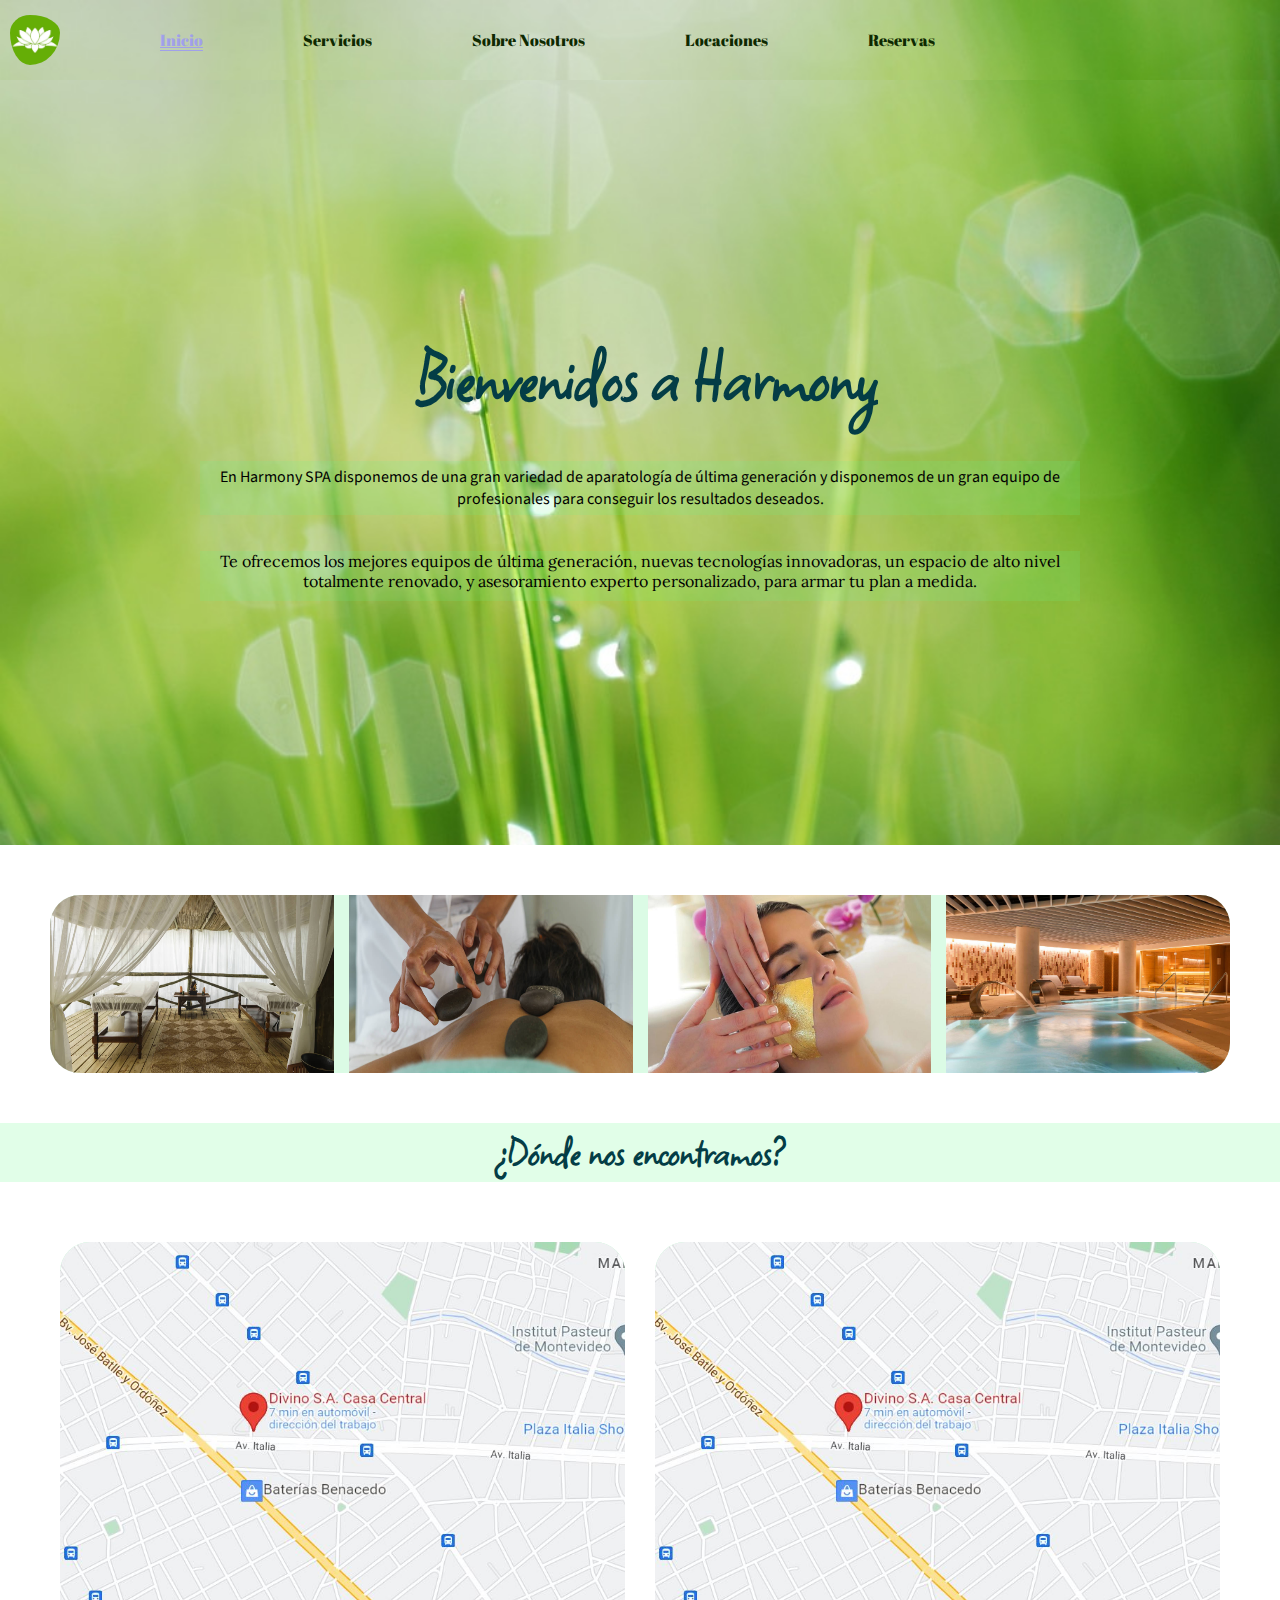
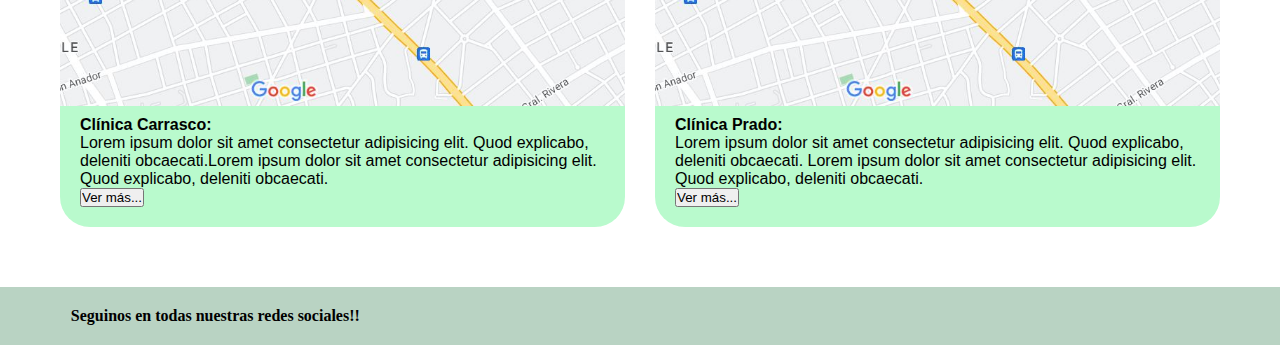
==== index.html @ c3ba3a65 "mi primer commit" ====
<!--Maria Doldan -->

<!DOCTYPE html>
<html lang="es">

<head>
    <meta charset="UTF-8">
    <meta http-equiv="X-UA-Compatible" content="IE=edge">
    <meta name="viewport" content="width=device-width, initial-scale=1.0">
    <meta charset="utf-8">
    <link href="https://cdn.lineicons.com/3.0/lineicons.css" rel="stylesheet">
    <link href="./assets/css/style.css" rel="stylesheet" type="text/css">



    <title>Harmony SPA Uruguay</title>

</head>

<body>


    <header>
       
        <div class="logo_titulo">
            <img class="logoHarmony" src="assets/img/logoHarmonySPA.png" class="img" alt="Logo de Harmony Spa">
        </div>
        <!--Menu-->

        <nav class="navbar">
            <ul class="menu">
                <li class="menu__item active"> <a href="./index.html">Inicio</a> </li>
                <li class="menu__item"> <a href="pages/servicios.html">Servicios</a> </li>
                <li class="menu__item"> <a href="pages/sobre_nosotros.html">Sobre Nosotros</a> </li>
                <li class="menu__item"> <a href="pages/locaciones.html">Locaciones</a></li>
                <li class="menu__item"> <a href="pages/reservas.html">Reservas</a></li>

            </ul>
        </nav>

    </header>
    
    <section class ="primeraImagen">
        <h2>Bienvenidos a Harmony</h2>
        <p>En Harmony SPA disponemos de una gran variedad de aparatología de última generación y
            disponemos de un gran equipo de
            profesionales para conseguir los resultados deseados.</p><br><br> 
        <p1>Te ofrecemos los mejores equipos de última generación, nuevas
            tecnologías innovadoras, un espacio de alto nivel totalmente renovado, y asesoramiento experto
            personalizado, para armar tu plan a medida. </p1>
    </section>
       
    <!--las imagenes seran dinamicas se mostraran de a una-->
    <section class="imagendinamicas"> 
        <div class="imagendinamica"> 
            
            <img src="assets/img/fotospa/foto1HarmonySPA.png" class="foto__h" alt="Foto de Harmony Spa">
            <img src="assets/img/fotospa/foto2HarmonySPA.png" class="foto__h" alt="Foto de Harmony Spa">
            <img src="assets/img/fotospa/foto5HarmonySPA.png" class="foto__h" alt="Foto de Harmony Spa">
            <img src="assets/img/fotospa/foto6HarmonySPA.png" class="foto__h" alt="Foto de Harmony Spa">
       
        </div>    
    </section>       

    <div class="titulo_mapa"><h2>¿Dónde nos encontramos?</h2></div>

    <section class="tarjeta_mapas">
          
        <div class="tarjeta_mapa carrasco">
            <img src="./assets/img/mapa/mapa.png" alt="Mapa Locación Clínica Carrasco" class="img_mapa">
            <div class="informacion">
                <h4 class="tarjeta__titulo">Clínica Carrasco:</h4>
                <p class="tarjeta__texto">Lorem ipsum dolor sit amet consectetur adipisicing elit. Quod explicabo, deleniti obcaecati.Lorem ipsum dolor sit amet consectetur adipisicing elit. Quod explicabo, deleniti obcaecati.</p>
                <button class="tarjeta__boton">Ver más...</button>
            </div>
        </div>
        <div class="tarjeta_mapa prado">
            <img src="./assets/img/mapa/mapa.png" alt= "Mapa Locación Clínica Prado" class="img_mapa">
            <div class="informacion">
                <h4 class="tarjeta__titulo">Clínica Prado:</h4>
                <p class="tarjeta__texto">Lorem ipsum dolor sit amet consectetur adipisicing elit. Quod explicabo, deleniti obcaecati. Lorem ipsum dolor sit amet consectetur adipisicing elit. Quod explicabo, deleniti obcaecati.</p>
                <button class="tarjeta__boton">Ver más...</button>
            </div>
        </div>
    </section>    
    

 <!--footer ir modificando a lo largo del proyecto-->
   
    <pie>
        <div class="redes">
            <h4 class="redes__titulo">Seguinos en todas nuestras redes sociales!!</h4>
            <a  href="https://www.instagram.com/"></a><i class="lni lni-instagram-filled"></i>
            <a  href="https://www.facebook.com/"></a><i class="lni lni-facebook-filled"></i>
            <a href="https://www.twitter.com/"></a><i class="lni lni-twitter-filled"></i>
        </div>
            
    </pie>
</body>

</html>
---- assets/css/style.css ----
@import url('https://fonts.googleapis.com/css2?family=Square+Peg&display=swap');
@import url('https://fonts.googleapis.com/css2?family=Abril+Fatface&family=Square+Peg&display=swap');
@import url('https://fonts.googleapis.com/css2?family=Abril+Fatface&family=Lora:ital@1&family=Source+Sans+Pro:wght@300&family=Square+Peg&display=swap');
@import url('https://fonts.googleapis.com/css2?family=Abril+Fatface&family=Lato&family=Lora:ital@1&family=Source+Sans+Pro:wght@300&family=Square+Peg&display=swap');
@import url('https://fonts.googleapis.com/css2?family=Dancing+Script&display=swap');

* {
    padding: 0;
    margin: 0;
    box-sizing: border-box;
    overflow-x: hidden;
  }


header {
    display: flex;
    background:url("fondo.jpg");
    height: 80px;
    width: 100%;
    background-size:cover ;
    background-repeat:no-repeat ;
    gap: 100px;
    grid-gap: 100px;
}

.logoHarmony {
    border-radius: 80%;
    -webkit-border-radius: 800%;
    -moz-border-radius: 800%;
    -ms-border-radius: 800%;
    -o-border-radius: 800%;
    width: 60px;
    padding-left: 10px;
    padding-top: 15px;
 
}

.menu{
    display: flex;
    list-style-type:none;
    gap: 100px;
    grid-gap: 100px;
    align-items:center ;
    height: 100%;
}

.menu__item a{
    color: rgb(14, 41, 1);
    text-decoration: none;
    font-family:'Abril Fatface', cursive;;
  
}

.menu__item.active a{
    text-decoration: underline double;
    color: rgb(160, 160, 233);
}

.primeraImagen {
  height: 85vh;
  background-image: url("./fondo.jpg");
  background-repeat: no-repeat;
  background-size: cover;
  display: flex;
  justify-content: center;
  align-items: center;
  flex-direction: column;
  padding-inline: 200px;
  background-position: center center
}

.primeraImagen h2{
  text-align:center;
  color: rgb(4, 61, 70);
  font-family: 'Square Peg', cursive;
  font-size:80px;
  padding-top: 0;
  padding-left: 15px;
  padding-bottom: 30px;
    
}
.primeraImagen p{
  font-family: 'Source Sans Pro', sans-serif;
  color:black;
  background-color: rgba(103, 248, 139, 0.150);
  padding-bottom: 5px;
  padding-top: 5px;
  padding-inline: 20px;
  text-align:center
}
.primeraImagen p1{
  font-family: 'Lora', serif;
  color:black;
  background-color: rgba(103, 248, 139, 0.150);
  padding-bottom: 10px;
  padding-inline: 20px;
  text-align:center
}

.imagendinamicas {
  padding: 50px;
  display: flex;
  gap: 30px;
}

.imagendinamica {
  background-color: #87f3a84d;
  border-radius: 30px;
  overflow: hidden;
  display: flex;
  gap: 15px;
  
}

.foto__h{
  width: 100%;
}

.titulo_mapa{
  text-align:center;
  color: rgb(4, 61, 70);
  font-family: 'Square Peg', cursive;
  font-size:30px;
  padding-top: 0;
  padding-inline: 20px;
  background-color:rgba(103, 248, 139, 0.200) ;

}

.tarjeta_mapas{
  padding: 60px;
  display: flex;
  gap: 30px;
}

.tarjeta_mapa{
  background-color: #34f06d58;
  border-radius: 30px;
  overflow: hidden;
  display: flex;
  flex-direction: column;
  gap: 10px;
  flex: 1;
  -webkit-border-radius: 30px;
  -moz-border-radius: 30px;
  -ms-border-radius: 30px;
  -o-border-radius: 30px;
}

.informacion{
  padding: 0 20px 20px 20px;
  font-family: Arial, "Helvetica Neue", Helvetica, sans-serif;
}

.tarjetita__imagen {
  max-width: 100%;
}


.img_mapa{
  width: 100%;
}


.redes {
  background-color: #08632b48;
  padding-block: 20px;
  text-align: center;
  display: flex;
  justify-content: space-around;
}

/*Estilo Exclusivo de page sobre_nosotros*/
.video{
  width: 70%; 
  margin: 0 auto;
  display: block;
  padding-top: 15px;
  padding-bottom: 20px;
}

.fundadores{
  display: flex;
  justify-content: center;
  align-items: center;
  flex-direction: column;
  padding-inline: 200px;
  background-position: center center;
  background-color: rgba(243, 237, 229, 0.79);
  background-size:cover ;
  background-repeat:no-repeat ;
  
}

.fundadores__titulo{
  text-align: center;
  font-family: Verdana, Geneva, Tahoma, sans-serif;
  font-size: large;
  padding-top:20px ;
  padding-bottom: 15px;
  color: rgb(8, 93, 17);
  text-decoration: underline;
  font-weight: 500;


}

.fundadores__descripcion{
  font-family: Verdana, Geneva, Tahoma, sans-serif;
  font-size: x-small;
  padding-bottom: 25px;

}


/*Estilo Exclusivo de page locaciones*/

.clinicas_img{
  padding-top: 30px;
  padding-bottom: 30px;
  padding-inline: 50px;
  display: flex;
  justify-content: center;
  background-color: #34f06c21;
  border-radius: 30px;
  overflow: hidden;
  flex-direction: column;
  gap: 10px;
  flex: 1;
  -webkit-border-radius: 30px;
  -moz-border-radius: 30px;
  -ms-border-radius: 30px;
  -o-border-radius: 30px;

}

.clinica__img{
  border-radius: 10%;
  width: 100%;
  -webkit-border-radius: 10%;
  -moz-border-radius: 10%;
  -ms-border-radius: 10%;
  -o-border-radius: 10%;
}


.clinica__titulo{
  font-size: xx-large;
  color: rgb(7, 90, 19);
  font-family: 'Dancing Script', cursive;
  text-align: center;
  padding-bottom: 25px;
  

}
.clinicas__imgdes{
  padding-top: 25px;
  padding-bottom: 25px;
  color: rgb(4, 88, 60);
  font-size: medium;
  text-align: center;

}
.info_clinicas{
  text-align: center;
  padding-top: 30px;
  padding-bottom: 30px;

}
.info__clinicaslista{
  font-size: small;
  font-family: 'Courier New', Courier, monospace;

}
.info__clinicastitulo{
  font-size: xx-large;
  color: rgb(7, 90, 19);
  font-family: 'Dancing Script', cursive;
  text-align: center;
  padding-bottom: 25px;
  padding-top:30px ;

}

/*Estilo Exclusivo de page servicios*/

.fotos_tratamiento{
  padding: 50px;
  display: flex;
  gap: 30px;
  }

.tratamiento_img{
  background-color: #87f3a84d;
  border-radius: 30px;
  overflow: hidden;
  display: flex;
  gap: 15px;
 
}

.tratamiento__img{
  width: 100%;
}

.lista__tipostratamientos{
  padding-top: 20px;
  padding-bottom: 20px;
  list-style-type: none;
  text-align: center;
  
  }

.lista__titulotratamientos{
  text-align: center;
  font-family: 'Source Sans Pro', sans-serif;
  font-size: large;
  padding-top:20px ;
  padding-bottom: 15px;
  text-decoration: underline;
  background:url("fondo.jpg");


}

/*Estilo Exclusivo de page reservas. Se aplicara Grids y se seguirá mejorando el formulario*/
.reservas_titulo{
  text-align: center;
  font-family: 'Source Sans Pro', sans-serif;
  background:url("fondo.jpg");
  padding-top:20px ;
  padding-bottom: 15px;
  text-decoration: underline;
  font-size: large;

}

.formulario{
  background-color: aliceblue;
  padding-top:30px ;
  padding-bottom: 35px;

}
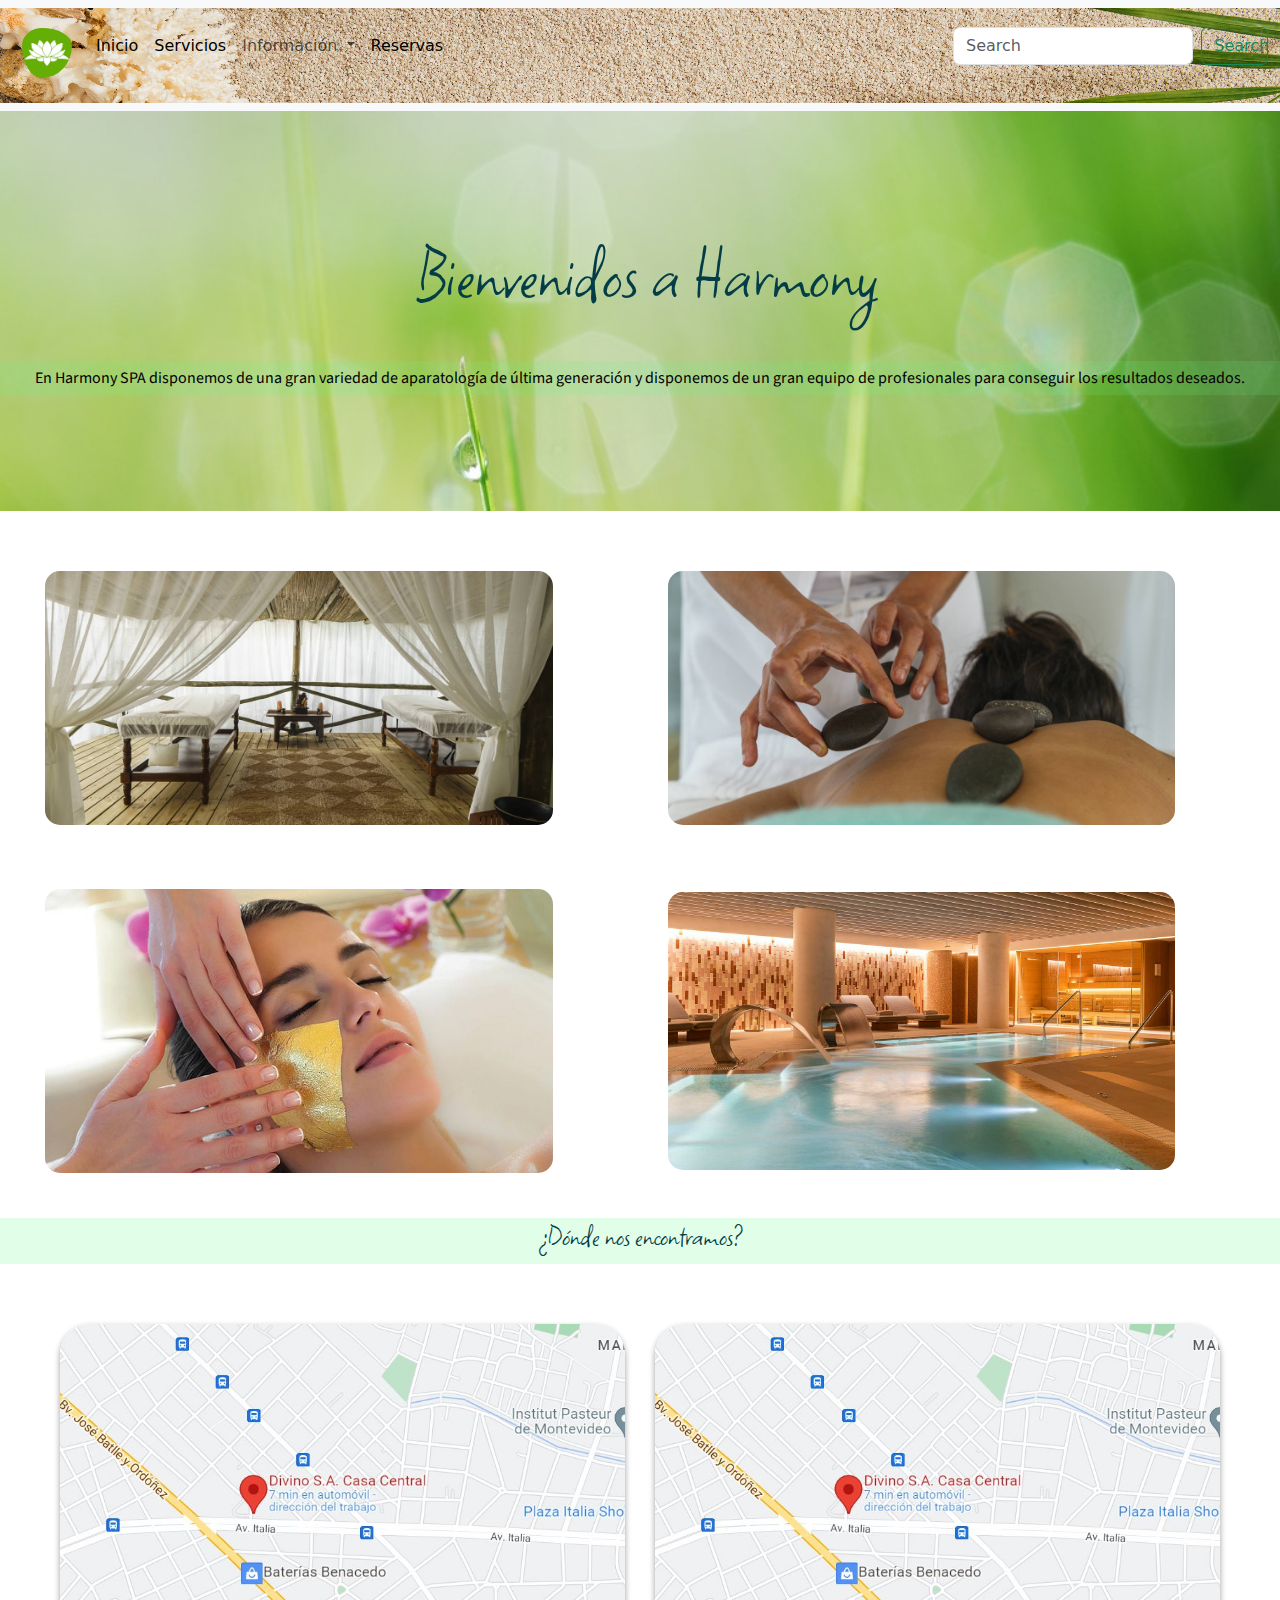
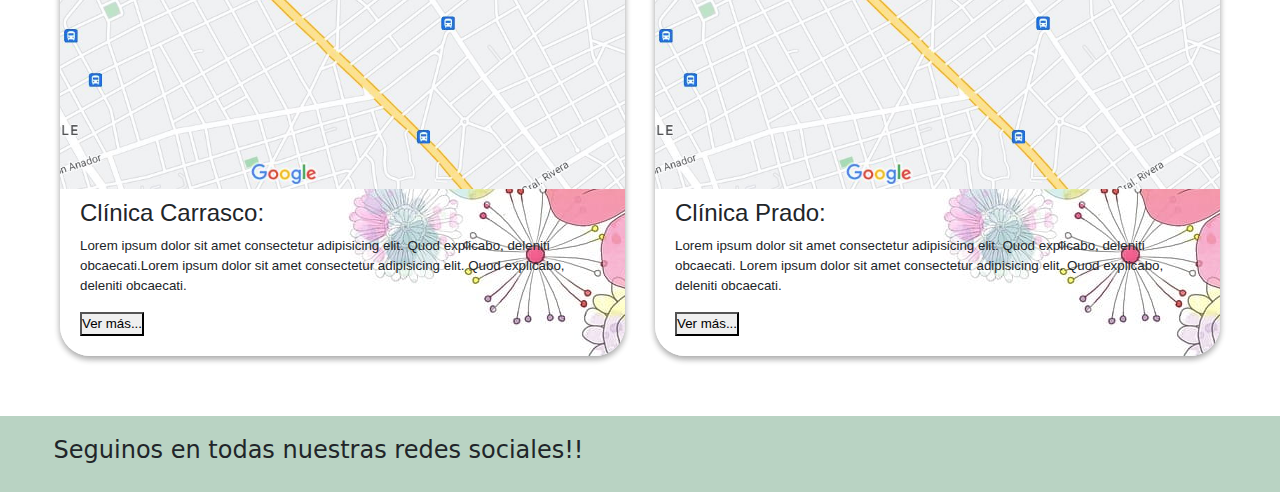
==== commit 207461ea: "primer commit de la version" ====
--- a/index.html
+++ b/index.html
@@ -1,31 +1,36 @@
 <!--Maria Doldan -->
 
 <!DOCTYPE html>
-<html lang="es">
+    <html lang="es">
 
-<head>
-    <meta charset="UTF-8">
-    <meta http-equiv="X-UA-Compatible" content="IE=edge">
-    <meta name="viewport" content="width=device-width, initial-scale=1.0">
-    <meta charset="utf-8">
-    <link href="https://cdn.lineicons.com/3.0/lineicons.css" rel="stylesheet">
-    <link href="./assets/css/style.css" rel="stylesheet" type="text/css">
-
-
-
-    <title>Harmony SPA Uruguay</title>
-
-</head>
-
-<body>
-
-
-    <header>
-       
-        <div class="logo_titulo">
-            <img class="logoHarmony" src="assets/img/logoHarmonySPA.png" class="img" alt="Logo de Harmony Spa">
+    <head>
+        <!--Required meta tags-->
+        <meta charset="UTF-8">
+        <meta http-equiv="X-UA-Compatible" content="IE=edge">
+        <meta name="viewport" content="width=device-width, initial-scale=1.0">
+        <meta charset="utf-8">
+        <link href="https://cdn.jsdelivr.net/npm/bootstrap@5.2.0/dist/css/bootstrap.min.css" rel="stylesheet" integrity="sha384-gH2yIJqKdNHPEq0n4Mqa/HGKIhSkIHeL5AyhkYV8i59U5AR6csBvApHHNl/vI1Bx" crossorigin="anonymous">
+        <link href="https://cdn.lineicons.com/3.0/lineicons.css" rel="stylesheet">
+        <link href="./assets/css/style.css" rel="stylesheet" type="text/css">
+        <link href="https://cdn.jsdelivr.net/npm/bootstrap@5.0.0/dist/css/bootstrap.min.css" rel="stylesheet" >
+        <script src="https://cdn.jsdelivr.net/npm/@popperjs/core@2.9.2/dist/umd/popper.min.js" ></script>
+        <script src="https://cdn.jsdelivr.net/npm/bootstrap@5.0.1/dist/js/bootstrap.min.js" integrity="sha384-Atwg2Pkwv9vp0ygtn1JAojH0nYbwNJLPhwyoVbhoPwBhjQPR5VtM2+xf0Uwh9KtT" crossorigin="anonymous"></script>
+      
+        
+  
+    
+        <title>Harmony SPA Uruguay</title>
+    
+    </head>
+      
+    <body>
+        
+   <!-- <header class="navbar">
+          
+        <div class="navbar_logo">
+            <img class="logoHarmony" src="assets/img/logoHarmonySPA.png" alt="Logo de Harmony Spa">
         </div>
-        <!--Menu-->
+     
 
         <nav class="navbar">
             <ul class="menu">
@@ -37,27 +42,68 @@
 
             </ul>
         </nav>
+    -->
 
-    </header>
+    <!--Menu navegador con Bootstrap-->
     
+    <nav class="navbar navbar-expand-lg bg-light">
+        <div class="container-fluid">
+          <a class="navbar-brand" href="#"><img src="./assets/img/logoHarmonySPA.png" class="logoHarmony" alt="Logo de Harmony SPA"></a>
+          
+          <button class="navbar-toggler" type="button" data-bs-toggle="collapse" data-bs-target="#navbarSupportedContent" aria-controls="navbarSupportedContent" aria-expanded="false" aria-label="Toggle navigation">
+            <span class="navbar-toggler-icon"></span>
+          </button>
+         
+          <div class="collapse navbar-collapse" id="navbarSupportedContent">
+            <ul class="navbar-nav me-auto mb-2 mb-lg-0">
+              <li class="nav-item">
+                <a class="nav-link active" aria-current="page" href="./index.html">Inicio</a>
+              </li>
+              <li class="nav-item">
+                <a class="nav-link active" aria-current="page" href="./pages/servicios.html">Servicios</a>
+              </li>
+              
+              <li class="nav-item dropdown">
+                <a class="nav-link dropdown-toggle" href="#" role="button" data-bs-toggle="dropdown" aria-expanded="false">
+                  Información
+                </a>
+                <ul class="dropdown-menu">
+                  <li><a class="dropdown-item" href="./pages/sobre_nosotros.html">Sobre Nosotros</a></li>
+                  <li><a class="dropdown-item" href="./pages/locaciones.html">Locaciones</a></li>
+                </ul>
+              </li>
+              <li class="nav-item">
+                <a class="nav-link active" aria-current="page" href="./pages/reservas.html"> Reservas</a>
+              </li>
+            </ul>
+            <form class="d-flex" role="search">
+              <input class="form-control me-2" type="search" placeholder="Search" aria-label="Search">
+              <button class="btn btn-outline-success" type="submit">Search</button>
+            </form>
+          </div>
+        </div>
+      </nav>
+
+ 
     <section class ="primeraImagen">
+        <div class="primeraImagen_grilla">
         <h2>Bienvenidos a Harmony</h2>
-        <p>En Harmony SPA disponemos de una gran variedad de aparatología de última generación y
+        <div class="primeraImagen__grillatexto">
+        <p> En Harmony SPA disponemos de una gran variedad de aparatología de última generación y
             disponemos de un gran equipo de
-            profesionales para conseguir los resultados deseados.</p><br><br> 
-        <p1>Te ofrecemos los mejores equipos de última generación, nuevas
-            tecnologías innovadoras, un espacio de alto nivel totalmente renovado, y asesoramiento experto
-            personalizado, para armar tu plan a medida. </p1>
-    </section>
+            profesionales para conseguir los resultados deseados.</p>
+        </div>
+        </div> 
+        </section>
        
-    <!--las imagenes seran dinamicas se mostraran de a una-->
+    
     <section class="imagendinamicas"> 
         <div class="imagendinamica"> 
             
-            <img src="assets/img/fotospa/foto1HarmonySPA.png" class="foto__h" alt="Foto de Harmony Spa">
-            <img src="assets/img/fotospa/foto2HarmonySPA.png" class="foto__h" alt="Foto de Harmony Spa">
-            <img src="assets/img/fotospa/foto5HarmonySPA.png" class="foto__h" alt="Foto de Harmony Spa">
-            <img src="assets/img/fotospa/foto6HarmonySPA.png" class="foto__h" alt="Foto de Harmony Spa">
+            <img src="assets/img/fotospa/foto1HarmonySPA.png" class="foto__h1" alt="Foto de Harmony Spa">
+            <img src="assets/img/fotospa/foto2HarmonySPA.png" class="foto__h2" alt="Foto de Harmony Spa">
+            <img src="assets/img/fotospa/foto5HarmonySPA.png" class="foto__h3" alt="Foto de Harmony Spa">
+            <img src="assets/img/fotospa/foto6HarmonySPA.png" class="foto__h4" alt="Foto de Harmony Spa">
        
         </div>    
     </section>       
@@ -83,7 +129,7 @@
             </div>
         </div>
     </section>    
-    
+
 
  <!--footer ir modificando a lo largo del proyecto-->
    
@@ -96,6 +142,13 @@
         </div>
             
     </pie>
+  
+    <!--JavaScript-->
+
+    <script src="https://cdn.jsdelivr.net/npm/bootstrap@5.2.0/dist/js/bootstrap.bundle.min.js" integrity="sha384-A3rJD856KowSb7dwlZdYEkO39Gagi7vIsF0jrRAoQmDKKtQBHUuLZ9AsSv4jD4Xa" crossorigin="anonymous"></script>
+    <script src="https://cdn.jsdelivr.net/npm/@popperjs/core@2.11.5/dist/umd/popper.min.js" integrity="sha384-Xe+8cL9oJa6tN/veChSP7q+mnSPaj5Bcu9mPX5F5xIGE0DVittaqT5lorf0EI7Vk" crossorigin="anonymous"></script>
+    <script src="https://cdn.jsdelivr.net/npm/bootstrap@5.2.0/dist/js/bootstrap.min.js" integrity="sha384-ODmDIVzN+pFdexxHEHFBQH3/9/vQ9uori45z4JjnFsRydbmQbmL5t1tQ0culUzyK" crossorigin="anonymous"></script>
+
 </body>
 
 </html>--- a/assets/css/style.css
+++ b/assets/css/style.css
@@ -11,17 +11,6 @@
     overflow-x: hidden;
   }
 
-
-header {
-    display: flex;
-    background:url("fondo.jpg");
-    height: 80px;
-    width: 100%;
-    background-size:cover ;
-    background-repeat:no-repeat ;
-    gap: 100px;
-    grid-gap: 100px;
-}
 
 .logoHarmony {
     border-radius: 80%;
@@ -32,22 +21,31 @@
     width: 60px;
     padding-left: 10px;
     padding-top: 15px;
- 
-}
-
+
+}
+
+
+.container-fluid {
+  padding-bottom: 20px;
+  background-image: url("./fondo3.jpg");
+  width: max-content;
+}
+
+/*
 .menu{
-    display: flex;
+   display: flex;
     list-style-type:none;
     gap: 100px;
     grid-gap: 100px;
     align-items:center ;
     height: 100%;
+   
 }
 
 .menu__item a{
     color: rgb(14, 41, 1);
     text-decoration: none;
-    font-family:'Abril Fatface', cursive;;
+    font-family:'Abril Fatface', cursive;
   
 }
 
@@ -55,19 +53,22 @@
     text-decoration: underline double;
     color: rgb(160, 160, 233);
 }
+*/
+
 
 .primeraImagen {
   height: 85vh;
   background-image: url("./fondo.jpg");
   background-repeat: no-repeat;
   background-size: cover;
-  display: flex;
-  justify-content: center;
-  align-items: center;
-  flex-direction: column;
-  padding-inline: 200px;
-  background-position: center center
-}
+  display: grid;
+  width: auto;
+  height: 400px;
+  align-items: flex-end;
+  justify-content: flex-end;
+  grid-template-columns: 5fr;
+  grid-template-rows: 3fr 1fr;
+ }
 
 .primeraImagen h2{
   text-align:center;
@@ -88,53 +89,139 @@
   padding-inline: 20px;
   text-align:center
 }
-.primeraImagen p1{
-  font-family: 'Lora', serif;
-  color:black;
-  background-color: rgba(103, 248, 139, 0.150);
-  padding-bottom: 10px;
-  padding-inline: 20px;
-  text-align:center
-}
 
 .imagendinamicas {
-  padding: 50px;
-  display: flex;
-  gap: 30px;
+  padding: 30px;
+  /*display: flex;
+  gap: 30px;*/
+  display: grid;
+ 
 }
 
 .imagendinamica {
-  background-color: #87f3a84d;
+
+  display: grid;
+  grid-template-columns: 2fr 2fr;
+  grid-template-rows: 2fr 2fr;
+  grid-template-areas: 
+  "foto__h1 foto__h2"
+  "foto__h3 foto__h4"
+  ;
+  align-items: flex-end;
+  justify-content: flex-end;
+  grid-auto-rows: max-content;
+  grid-row-gap: 20px;
+  grid-column-gap:25px ;
+  justify-items: stretch;
+  align-items: center;
+
+}
+  
+  
+
+.foto__h1{
+  width: 90%;
+  padding:15px 15px ;
+  grid-area: foto__h1;
   border-radius: 30px;
-  overflow: hidden;
-  display: flex;
-  gap: 15px;
-  
-}
-
-.foto__h{
-  width: 100%;
+  transition: .3s;
+  -webkit-transition: .3s;
+  -moz-transition: .3s;
+  -ms-transition: .3s;
+  -o-transition: .3s;
+}
+.foto__h1:hover{
+  transform: scale(1.1) translateY(-10px);
+  -webkit-transform: scale(1.1) translateY(-10px);
+  -moz-transform: scale(1.1) translateY(-10px);
+  -ms-transform: scale(1.1) translateY(-10px);
+  -o-transform: scale(1.1) translateY(-10px);
+  box-shadow: rgba(0, 0, 0, 0.2) 0px 12px 28px 0px, rgba(0, 0, 0, 0.1) 0px 2px 4px 0px, rgba(255, 255, 255, 0.05) 0px 0px 0px 1px inset;
+
+}
+.foto__h2{
+  width: 90%;
+  padding: 15px 15px;
+  grid-area: foto__h2;
+  border-radius: 30px;
+  transition: .3s;
+  -webkit-transition: .3s;
+  -moz-transition: .3s;
+  -ms-transition: .3s;
+  -o-transition: .3s;
+}
+
+.foto__h2:hover{
+  transform: scale(1.1) translateY(-10px);
+  -webkit-transform: scale(1.1) translateY(-10px);
+  -moz-transform: scale(1.1) translateY(-10px);
+  -ms-transform: scale(1.1) translateY(-10px);
+  -o-transform: scale(1.1) translateY(-10px);
+  box-shadow: rgba(0, 0, 0, 0.2) 0px 12px 28px 0px, rgba(0, 0, 0, 0.1) 0px 2px 4px 0px, rgba(255, 255, 255, 0.05) 0px 0px 0px 1px inset;
+}
+
+.foto__h3{
+  width: 90%;
+  padding:15px 15px ;
+  grid-area: foto__h3;
+  border-radius: 30px;
+  transition: .3s;
+  -webkit-transition: .3s;
+  -moz-transition: .3s;
+  -ms-transition: .3s;
+  -o-transition: .3s;
+}
+
+.foto__h3:hover{
+  transform: scale(1.1) translateY(-10px);
+  -webkit-transform: scale(1.1) translateY(-10px);
+  -moz-transform: scale(1.1) translateY(-10px);
+  -ms-transform: scale(1.1) translateY(-10px);
+  -o-transform: scale(1.1) translateY(-10px);
+  box-shadow: rgba(0, 0, 0, 0.2) 0px 12px 28px 0px, rgba(0, 0, 0, 0.1) 0px 2px 4px 0px, rgba(255, 255, 255, 0.05) 0px 0px 0px 1px inset;
+}
+
+.foto__h4{
+  padding:15px 15px ;
+  width: 90%;
+  grid-area: foto__h4;
+  border-radius: 30px;
+  transition: .3s;
+  -webkit-transition: .3s;
+  -moz-transition: .3s;
+  -ms-transition: .3s;
+  -o-transition: .3s;
+}
+
+.foto__h4:hover{
+  transform: scale(1.1) translateY(-10px);
+  -webkit-transform: scale(1.1) translateY(-10px);
+  -moz-transform: scale(1.1) translateY(-10px);
+  -ms-transform: scale(1.1) translateY(-10px);
+  -o-transform: scale(1.1) translateY(-10px);
+  box-shadow: rgba(0, 0, 0, 0.2) 0px 12px 28px 0px, rgba(0, 0, 0, 0.1) 0px 2px 4px 0px, rgba(255, 255, 255, 0.05) 0px 0px 0px 1px inset;
 }
 
 .titulo_mapa{
   text-align:center;
   color: rgb(4, 61, 70);
   font-family: 'Square Peg', cursive;
-  font-size:30px;
   padding-top: 0;
-  padding-inline: 20px;
+  padding-inline: 5px;
   background-color:rgba(103, 248, 139, 0.200) ;
-
+  font-size: xx-large;
 }
 
 .tarjeta_mapas{
   padding: 60px;
   display: flex;
   gap: 30px;
+
+  
 }
 
 .tarjeta_mapa{
-  background-color: #34f06d58;
+  background-image: url(./fondo2.jpg);
   border-radius: 30px;
   overflow: hidden;
   display: flex;
@@ -145,20 +232,36 @@
   -moz-border-radius: 30px;
   -ms-border-radius: 30px;
   -o-border-radius: 30px;
+  box-shadow: rgba(0, 0, 0, 0.16) 0px 3px 6px, rgba(0, 0, 0, 0.23) 0px 3px 6px;
+}
+
+.tarjeta_mapa:hover{
+  transform: scale(.9) translateY(-30px);
+  -webkit-transform: scale(.9) translateY(-30px);
+  -moz-transform: scale(.9) translateY(-30px);
+  -ms-transform: scale(.9) translateY(-30px);
+  -o-transform: scale(.9) translateY(-30px);
 }
 
 .informacion{
   padding: 0 20px 20px 20px;
   font-family: Arial, "Helvetica Neue", Helvetica, sans-serif;
+  font-size: smaller;
 }
 
 .tarjetita__imagen {
-  max-width: 100%;
+  max-width: 90%;
+  transition: .5seg;
+  -webkit-transition: .5seg;
+  -moz-transition: .5seg;
+  -ms-transition: .5seg;
+  -o-transition: .5seg;
 }
 
 
 .img_mapa{
   width: 100%;
+  align-items: center;
 }
 
 
@@ -285,23 +388,132 @@
 /*Estilo Exclusivo de page servicios*/
 
 .fotos_tratamiento{
-  padding: 50px;
+  padding: 100px;
+  display: grid;
+  
+  }
+
+.tratamiento_img{
+  
+  /* overflow: hidden;
   display: flex;
-  gap: 30px;
-  }
-
-.tratamiento_img{
-  background-color: #87f3a84d;
-  border-radius: 30px;
-  overflow: hidden;
-  display: flex;
-  gap: 15px;
+  gap: 15px;*/
+  display: grid;
+  grid-template-columns: 2fr 2fr;
+  grid-template-rows: 2fr 2fr;
+  grid-template-areas: 
+  "tratamiento__img1 tratamiento__img2"
+  "tratamiento__img3 tratamiento__img4"
+  ;
+  align-items: flex-end;
+  justify-content: flex-end;
+  grid-auto-rows: max-content;
+  grid-row-gap: 30px;
+  grid-column-gap:25px ;
+  justify-items: auto;
+  align-items: center;
+  width:auto; 
+
  
 }
 
-.tratamiento__img{
-  width: 100%;
-}
+.tratamiento__img1{
+  width: 80%;
+  border-radius: 40%;
+  -webkit-border-radius: 40%;
+  -moz-border-radius: 40%;
+  -ms-border-radius: 40%;
+  -o-border-radius: 40%;
+  grid-area: tratamiento__img1;
+  transition: .5s;
+  -webkit-transition: .5s;
+  -moz-transition: .5s;
+  -ms-transition: .5s;
+  -o-transition: .5s;
+}
+.tratamiento__img1:hover{
+  transform: scale(1.1) translateY(-10px);
+  -webkit-transform: scale(1.1) translateY(-10px);
+  -moz-transform: scale(1.1) translateY(-10px);
+  -ms-transform: scale(1.1) translateY(-10px);
+  -o-transform: scale(1.1) translateY(-10px);
+  box-shadow: rgba(0, 0, 0, 0.2) 0px 12px 28px 0px, rgba(0, 0, 0, 0.1) 0px 2px 4px 0px, rgba(255, 255, 255, 0.05) 0px 0px 0px 1px inset;
+
+
+
+}
+.tratamiento__img2{
+  width: 80%;
+  border-radius: 40%;
+  -webkit-border-radius: 40%;
+  -moz-border-radius: 40%;
+  -ms-border-radius: 40%;
+  -o-border-radius: 40%;
+  grid-area: tratamiento__img2;
+  transition: .5s;
+  -webkit-transition: .5s;
+  -moz-transition: .5s;
+  -ms-transition: .5s;
+  -o-transition: .5s;
+}
+.tratamiento__img2:hover{
+  transform: scale(1.1) translateY(-10px);
+  -webkit-transform: scale(1.1) translateY(-10px);
+  -moz-transform: scale(1.1) translateY(-10px);
+  -ms-transform: scale(1.1) translateY(-10px);
+  -o-transform: scale(1.1) translateY(-10px);
+  box-shadow: rgba(0, 0, 0, 0.2) 0px 12px 28px 0px, rgba(0, 0, 0, 0.1) 0px 2px 4px 0px, rgba(255, 255, 255, 0.05) 0px 0px 0px 1px inset;
+}
+
+
+.tratamiento__img3{
+  width: 80%;
+  border-radius: 40%;
+  -webkit-border-radius: 40%;
+  -moz-border-radius: 40%;
+  -ms-border-radius: 40%;
+  -o-border-radius: 40%;
+  grid-area: tratamiento__img3;
+  transition: .5s;
+  -webkit-transition: .5s;
+  -moz-transition: .5s;
+  -ms-transition: .5s;
+  -o-transition: .5s;
+}
+
+.tratamiento__img3:hover{
+  transform: scale(1.1) translateY(-10px);
+  -webkit-transform: scale(1.1) translateY(-10px);
+  -moz-transform: scale(1.1) translateY(-10px);
+  -ms-transform: scale(1.1) translateY(-10px);
+  -o-transform: scale(1.1) translateY(-10px);
+  box-shadow: rgba(0, 0, 0, 0.2) 0px 12px 28px 0px, rgba(0, 0, 0, 0.1) 0px 2px 4px 0px, rgba(255, 255, 255, 0.05) 0px 0px 0px 1px inset;
+}
+
+.tratamiento__img4{
+  width: 80%;
+  border-radius: 40%;
+  -webkit-border-radius: 40%;
+  -moz-border-radius: 40%;
+  -ms-border-radius: 40%;
+  -o-border-radius: 40%;
+  grid-area: tratamiento__img4;
+  transition: .5s;
+  -webkit-transition: .5s;
+  -moz-transition: .5s;
+  -ms-transition: .5s;
+  -o-transition: .5s;
+}
+
+.tratamiento__img4:hover{
+  transform: scale(1.1) translateY(-10px);
+  -webkit-transform: scale(1.1) translateY(-10px);
+  -moz-transform: scale(1.1) translateY(-10px);
+  -ms-transform: scale(1.1) translateY(-10px);
+  -o-transform: scale(1.1) translateY(-10px);
+  box-shadow: rgba(0, 0, 0, 0.2) 0px 12px 28px 0px, rgba(0, 0, 0, 0.1) 0px 2px 4px 0px, rgba(255, 255, 255, 0.05) 0px 0px 0px 1px inset;
+}
+
 
 .lista__tipostratamientos{
   padding-top: 20px;
@@ -323,7 +535,7 @@
 
 }
 
-/*Estilo Exclusivo de page reservas. Se aplicara Grids y se seguirá mejorando el formulario*/
+/*Estilo Exclusivo de page reservas. Se seguirá mejorando el formulario*/
 .reservas_titulo{
   text-align: center;
   font-family: 'Source Sans Pro', sans-serif;
@@ -340,4 +552,93 @@
   padding-top:30px ;
   padding-bottom: 35px;
 
+}
+
+
+
+@media screen and (max-width: 480px){
+ 
+.imagendinamica {
+  background-color: #87f3a84d;
+  display: grid;
+  grid-template-columns: 1fr;
+  grid-template-rows: repeat(4,1fr);
+  grid-template-areas: 
+  "foto__h1"
+  "foto__h2"
+  "foto__h3"
+  "foto__h4"
+  ;
+  align-items: flex-end;
+  justify-content: flex-end;
+  grid-auto-rows: max-content;
+  grid-row-gap: 20px;
+  grid-column-gap:25px ;
+  justify-items: stretch;
+  align-items: center;
+}
+.tratamiento_img{
+  background-color: #87f3a84d;
+  display: grid;
+  grid-template-columns: 1fr;
+  grid-template-rows: repeat(4, 1fr);
+  grid-template-areas: 
+  "tratamiento__img1"
+  "tratamiento__img2"
+  "tratamiento__img3"
+  "tratamiento__img4"
+  ;
+  align-items: flex-end;
+  justify-content: flex-end;
+  grid-auto-rows: max-content;
+  grid-row-gap: 20px;
+  grid-column-gap:25px ;
+  justify-items: stretch;
+  align-items: center;
+
+ 
+}
+}
+
+@media screen and (max-width: 768px){
+.imagendinamica {
+  background-color: #87f3a84d;
+  display: grid;
+  grid-template-columns: 1fr;
+  grid-template-rows: repeat(4,1fr);
+  grid-template-areas: 
+  "foto__h1"
+  "foto__h2"
+  "foto__h3"
+  "foto__h4"
+  ;
+  align-items: flex-end;
+  justify-content: flex-end;
+  grid-auto-rows: max-content;
+  grid-row-gap: 20px;
+  grid-column-gap:25px ;
+  justify-items: stretch;
+  align-items: center;
+}
+.tratamiento_img{
+  background-color: #87f3a84d;
+  display: grid;
+  grid-template-columns: 2fr;
+  grid-template-rows: repeat(4, 2fr);
+  grid-template-areas: 
+  "tratamiento__img1"
+  "tratamiento__img2"
+  "tratamiento__img3"
+  "tratamiento__img4"
+  ;
+  align-items: flex-end;
+  justify-content: flex-end;
+  grid-auto-rows: max-content;
+  grid-row-gap: 20px;
+  grid-column-gap:25px ;
+  justify-items: stretch;
+  align-items: center;
+
+ 
+}
 }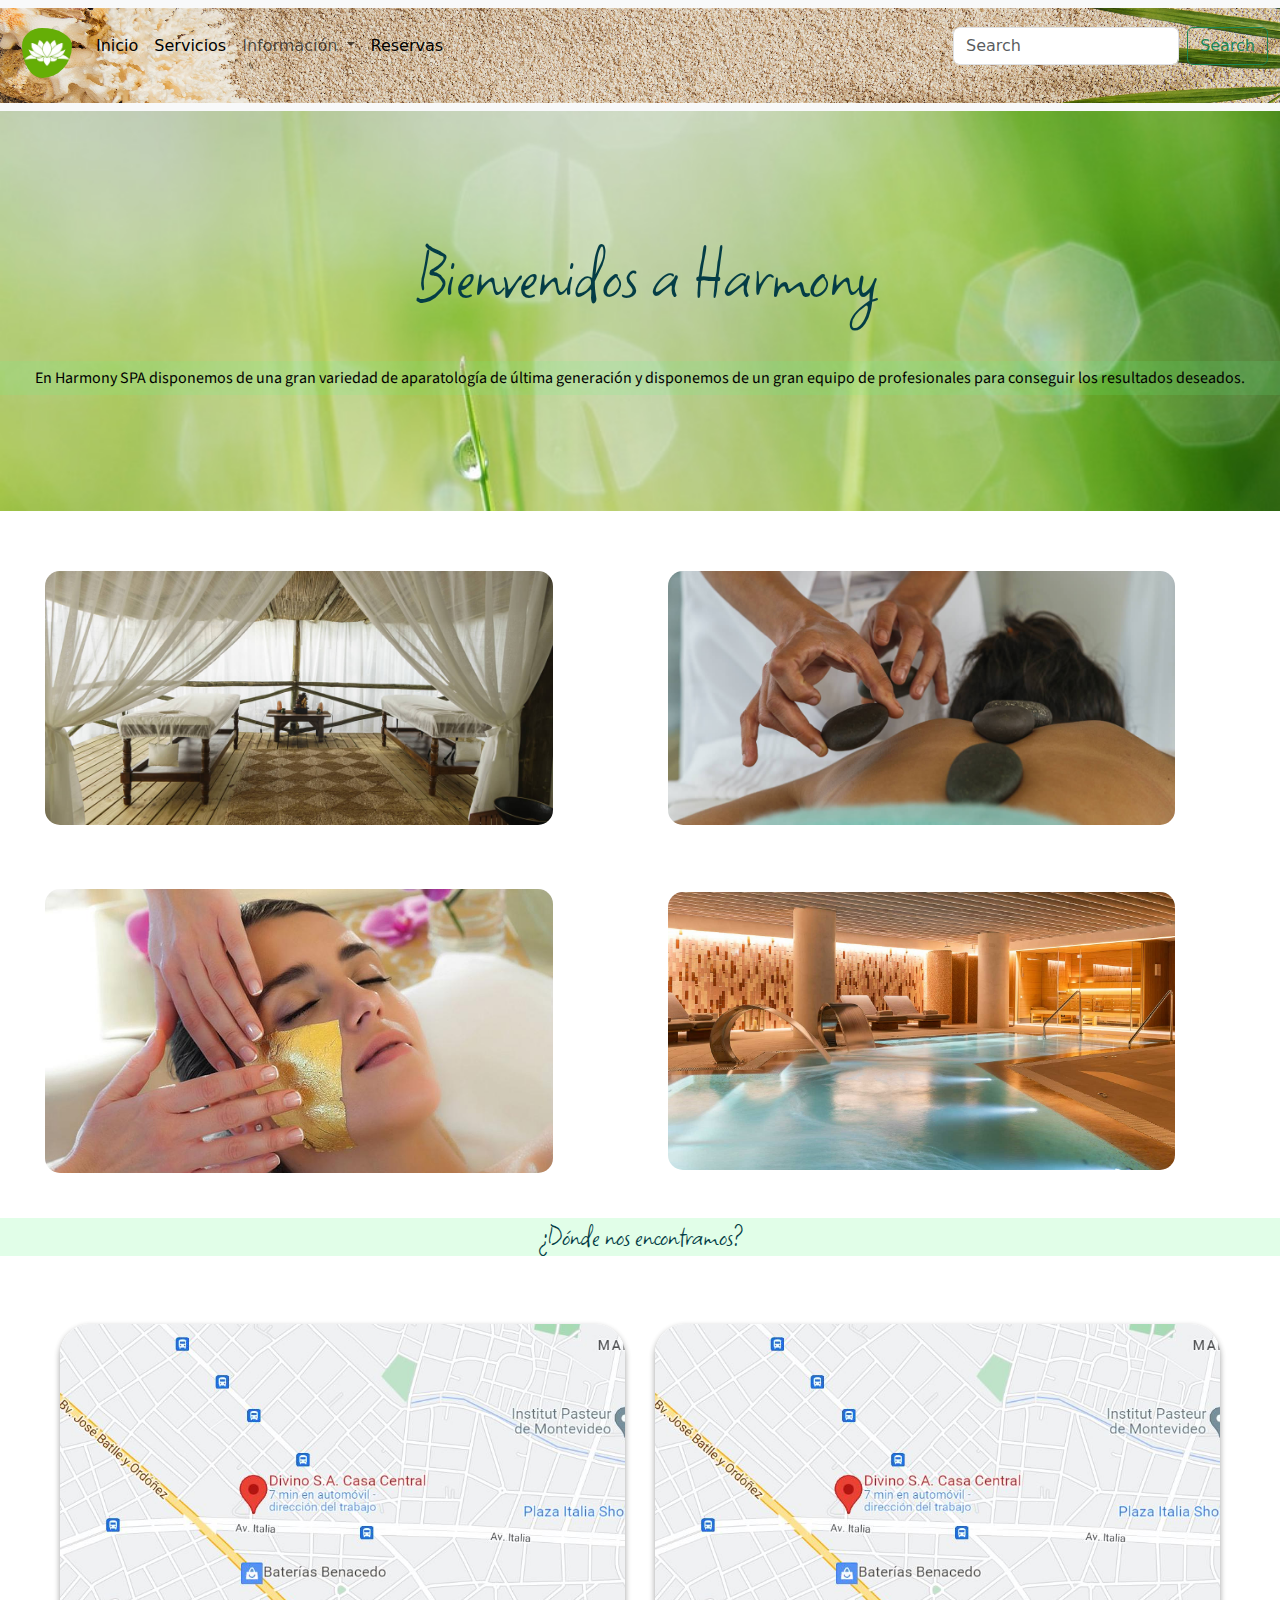
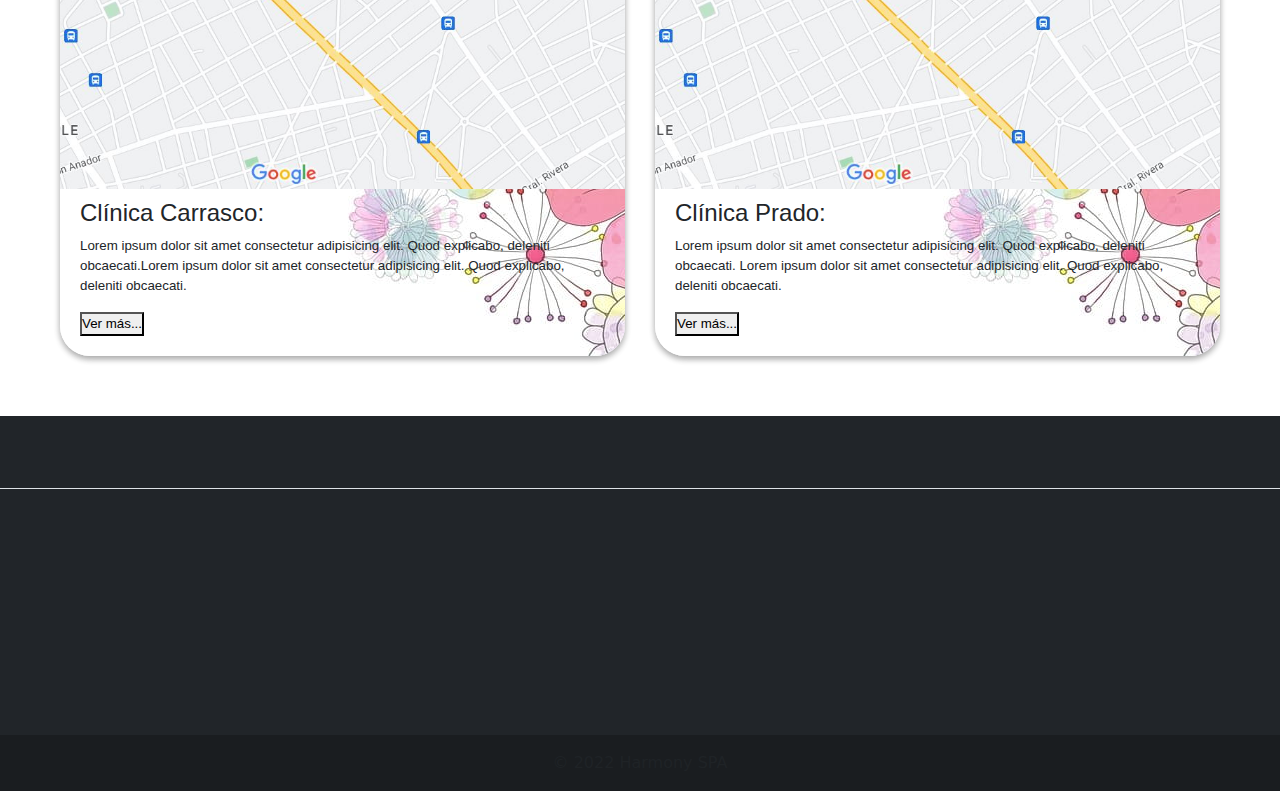
==== commit 7f162a03: "mejoras en footer y menu con bootstrap" ====
--- a/index.html
+++ b/index.html
@@ -133,15 +133,78 @@
 
  <!--footer ir modificando a lo largo del proyecto-->
    
-    <pie>
-        <div class="redes">
-            <h4 class="redes__titulo">Seguinos en todas nuestras redes sociales!!</h4>
-            <a  href="https://www.instagram.com/"></a><i class="lni lni-instagram-filled"></i>
-            <a  href="https://www.facebook.com/"></a><i class="lni lni-facebook-filled"></i>
-            <a href="https://www.twitter.com/"></a><i class="lni lni-twitter-filled"></i>
-        </div>
+<!-- Footer -->
+<footer class="text-center text-lg-start bg-dark text-white text-muted">
+  <!-- Section: Social media -->
+  <section class="d-flex justify-content-center justify-content-lg-between p-4 border-bottom">
+    <!-- Left -->
+    <div class="me-5 d-none d-lg-block">
+      <span>Seguinos en todas nuestras redes sociales:</span>
+    </div>
+    <!-- Left -->
+
+    <!-- Right -->
+    <div>
+      <a href="" class="me-4 text-reset">
+        <i class="fab fa-facebook-f"></i>
+      </a>
+      <a href="" class="me-4 text-reset">
+        <i class="fab fa-twitter"></i>
+      </a>
+      <a href="" class="me-4 text-reset">
+        <i class="fab fa-google"></i>
+      </a>
+      <a href="" class="me-4 text-reset">
+        <i class="fab fa-instagram"></i>
+      </a>
+      <a href="" class="me-4 text-reset">
+        <i class="fab fa-linkedin"></i>
+      </a>
+      <a href="" class="me-4 text-reset">
+        <i class="fab fa-github"></i>
+      </a>
+    </div>
+    <!-- Right -->
+  </section>
+  <!-- Section: Social media -->
+
+  <!-- Section: Links  -->
+  <section class="">
+    <div class="container text-center text-md-start mt-5">
+      <!-- Grid row -->
+      <div class="row mt-3">
+        <!-- Grid column -->
+        <div class="col-md-3 col-lg-4 col-xl-3 mx-auto mb-4">
+          <!-- Content -->
+          <h6 class="text-uppercase fw-bold mb-4">
+            <i class="fas fa-gem me-3"></i>Harmony SPA Montevideo
+          </h6>
+          <p>Harmony Spa es el mejor centro de estética de Montevideo, ubicado en el mejor lugar con trato personalizado </p>
             
-    </pie>
+         
+        </div>
+        <div class="col-md-3 col-lg-3 col-xl-3 mx-auto mb-md-0 mb-4">
+         
+          <p><i class="fas fa-home me-3"></i> Montevideo, Uruguay</p>
+          <p>
+            <i class="fas fa-envelope me-3"></i>
+            HarmonySpa@harmonySpa.com
+          </p>
+          <p><i class="fas fa-phone me-3"></i> + 598 99 587 963</p>
+          </div>
+        
+      </div>
+      
+    </div>
+    <!-- Copyright -->
+  <div class="text-center p-3" style="background-color: rgba(0, 0, 0, 0.2);">
+    © 2022 Harmony SPA<a class="text-dark" href="#"></a>
+  </div>
+  <!-- Copyright -->
+ </section>
+  </div>
+</footer>
+<!-- Footer -->
   
     <!--JavaScript-->
 
--- a/assets/css/style.css
+++ b/assets/css/style.css
@@ -8,7 +8,7 @@
     padding: 0;
     margin: 0;
     box-sizing: border-box;
-    overflow-x: hidden;
+    /*overflow-x: hidden*/;
   }
 
 
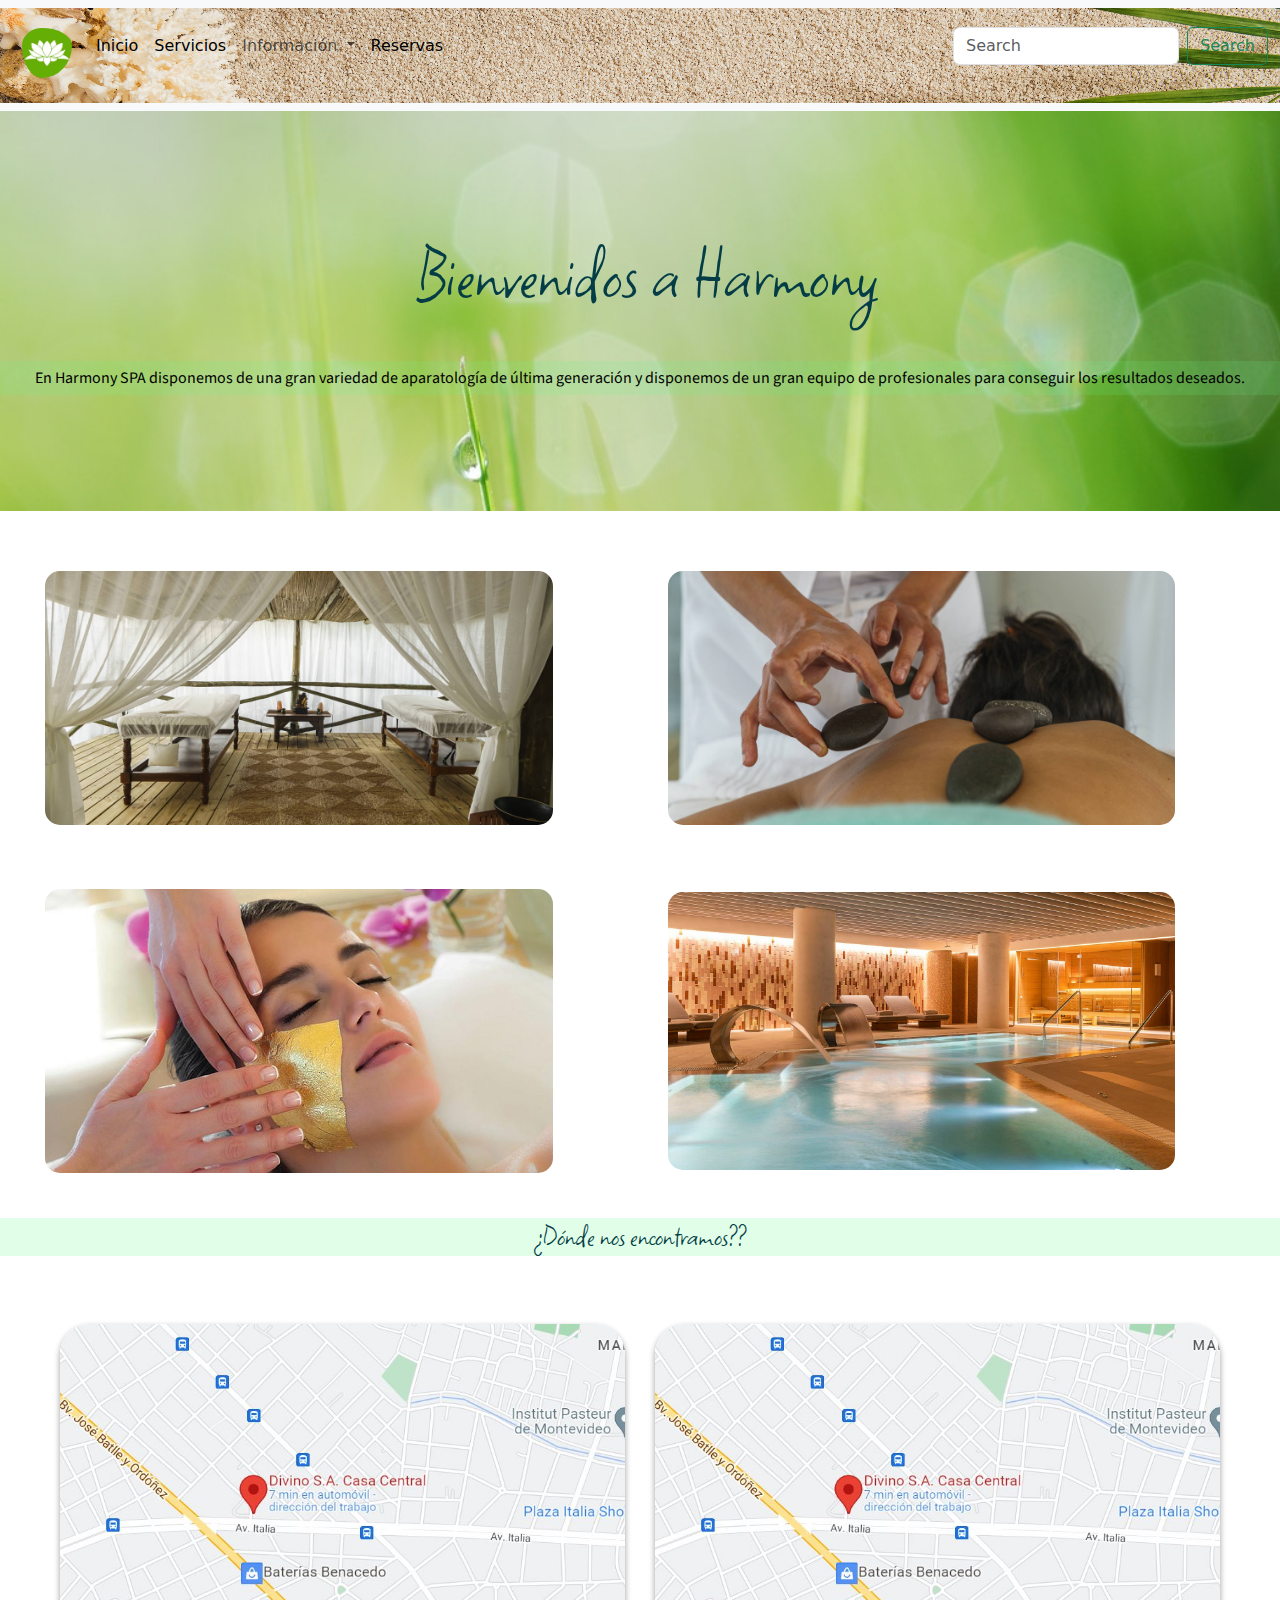
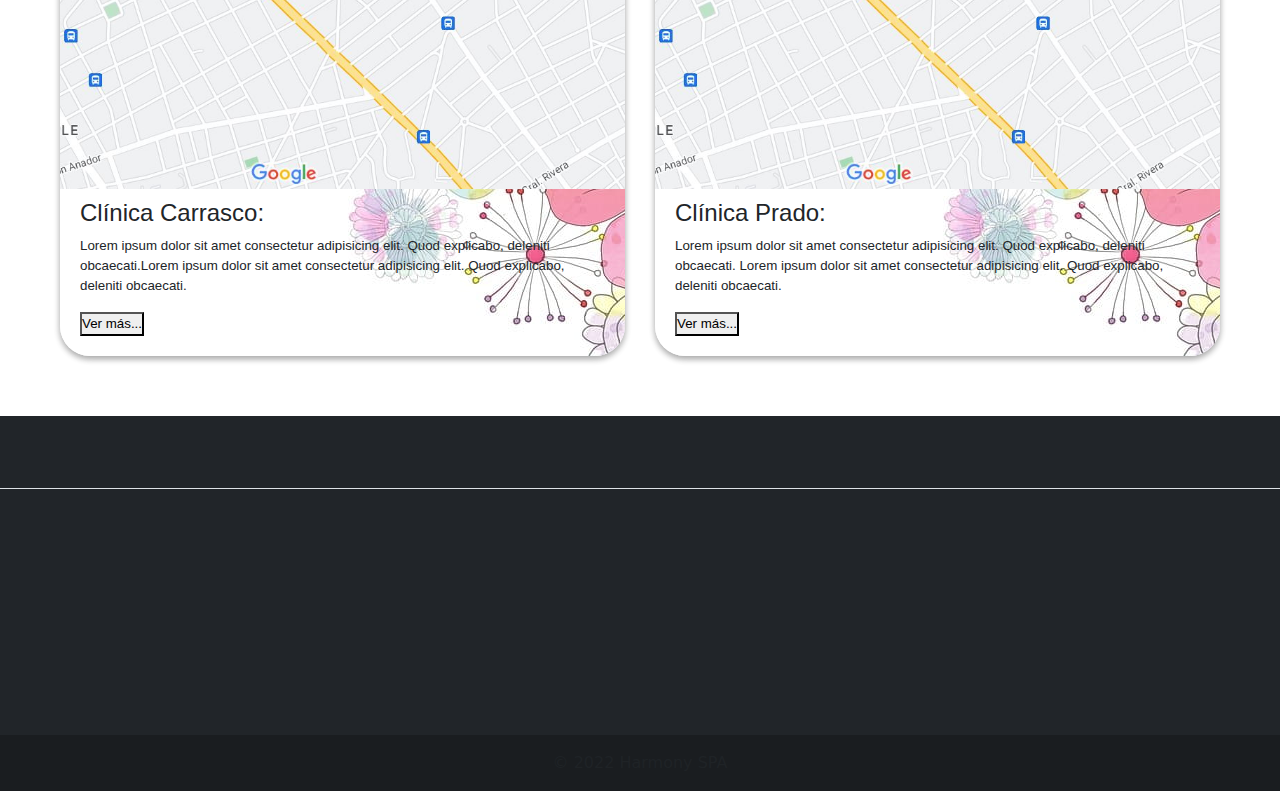
==== commit dfb65a6f: "arreglo de index" ====
--- a/index.html
+++ b/index.html
@@ -25,25 +25,6 @@
       
     <body>
         
-   <!-- <header class="navbar">
-          
-        <div class="navbar_logo">
-            <img class="logoHarmony" src="assets/img/logoHarmonySPA.png" alt="Logo de Harmony Spa">
-        </div>
-     
-
-        <nav class="navbar">
-            <ul class="menu">
-                <li class="menu__item active"> <a href="./index.html">Inicio</a> </li>
-                <li class="menu__item"> <a href="pages/servicios.html">Servicios</a> </li>
-                <li class="menu__item"> <a href="pages/sobre_nosotros.html">Sobre Nosotros</a> </li>
-                <li class="menu__item"> <a href="pages/locaciones.html">Locaciones</a></li>
-                <li class="menu__item"> <a href="pages/reservas.html">Reservas</a></li>
-
-            </ul>
-        </nav>
-    -->
-
     <!--Menu navegador con Bootstrap-->
     
     <nav class="navbar navbar-expand-lg bg-light">
@@ -108,7 +89,7 @@
         </div>    
     </section>       
 
-    <div class="titulo_mapa"><h2>¿Dónde nos encontramos?</h2></div>
+    <div class="titulo_mapa"><h2>¿Dónde nos encontramos??</h2></div>
 
     <section class="tarjeta_mapas">
           
@@ -135,21 +116,19 @@
    
 <!-- Footer -->
 <footer class="text-center text-lg-start bg-dark text-white text-muted">
-  <!-- Section: Social media -->
+ 
   <section class="d-flex justify-content-center justify-content-lg-between p-4 border-bottom">
-    <!-- Left -->
+   
     <div class="me-5 d-none d-lg-block">
       <span>Seguinos en todas nuestras redes sociales:</span>
     </div>
-    <!-- Left -->
-
-    <!-- Right -->
+  
     <div>
       <a href="" class="me-4 text-reset">
         <i class="fab fa-facebook-f"></i>
       </a>
       <a href="" class="me-4 text-reset">
-        <i class="fab fa-twitter"></i>
+        <i class="fab fa-twittecor"></i>
       </a>
       <a href="" class="me-4 text-reset">
         <i class="fab fa-google"></i>
@@ -164,18 +143,18 @@
         <i class="fab fa-github"></i>
       </a>
     </div>
-    <!-- Right -->
+    
   </section>
-  <!-- Section: Social media -->
+  
 
-  <!-- Section: Links  -->
+  
   <section class="">
     <div class="container text-center text-md-start mt-5">
-      <!-- Grid row -->
+     
       <div class="row mt-3">
-        <!-- Grid column -->
+        
         <div class="col-md-3 col-lg-4 col-xl-3 mx-auto mb-4">
-          <!-- Content -->
+          
           <h6 class="text-uppercase fw-bold mb-4">
             <i class="fas fa-gem me-3"></i>Harmony SPA Montevideo
           </h6>
@@ -196,15 +175,15 @@
       </div>
       
     </div>
-    <!-- Copyright -->
+    
   <div class="text-center p-3" style="background-color: rgba(0, 0, 0, 0.2);">
     © 2022 Harmony SPA<a class="text-dark" href="#"></a>
   </div>
-  <!-- Copyright -->
+  
  </section>
   </div>
 </footer>
-<!-- Footer -->
+
   
     <!--JavaScript-->
 
